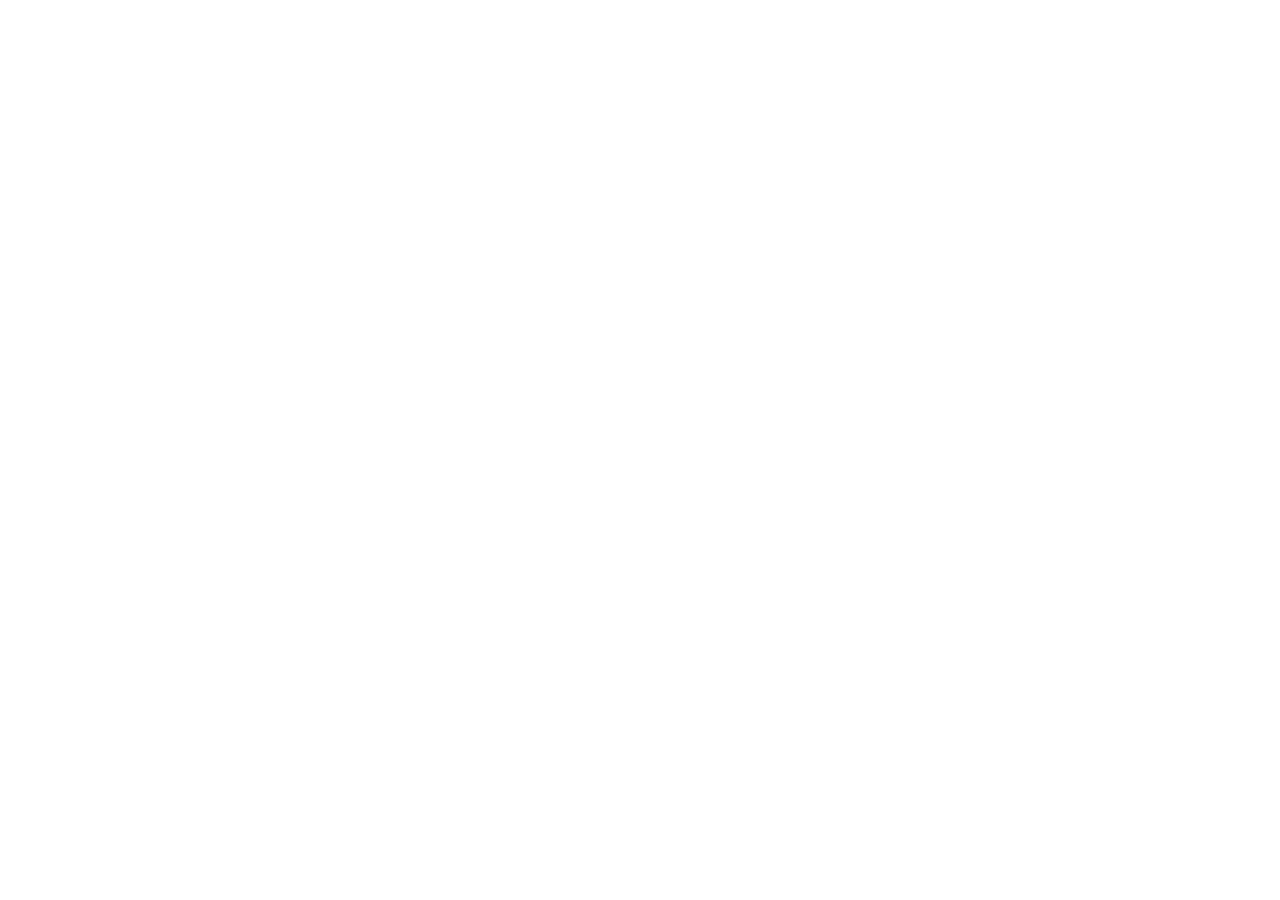
==== chef/index.html @ 43988f88 "Add chef jobs route" ====
<!doctype html><html lang="en"><head><meta charset="utf-8"><meta name="viewport" content="width=device-width,initial-scale=1"><meta http-equiv="refresh" content="0;url=https://sharecapsule.app/jobs/chef/"><link rel="canonical" href="https://jobs.sharecapsule.app/chef/"><title>Chef and Cooking Jobs</title></head><body><p>Opening chef and cooking jobs… <a href="https://sharecapsule.app/jobs/chef/">Continue</a></p></body></html>
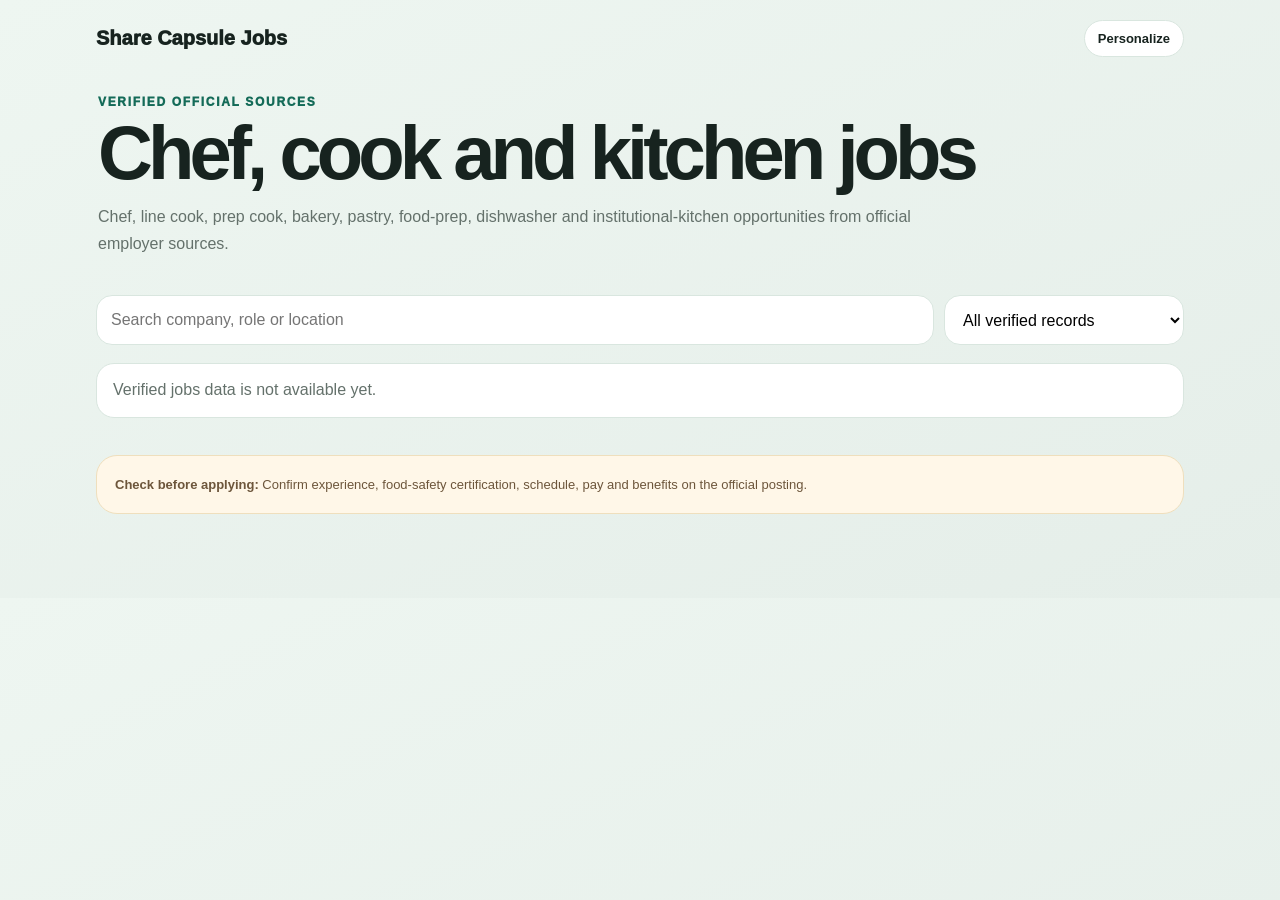
==== commit 39d2a05d: "Render verified chef and cooking jobs" ====
--- a/chef/index.html
+++ b/chef/index.html
@@ -1 +1 @@
-<!doctype html><html lang="en"><head><meta charset="utf-8"><meta name="viewport" content="width=device-width,initial-scale=1"><meta http-equiv="refresh" content="0;url=https://sharecapsule.app/jobs/chef/"><link rel="canonical" href="https://jobs.sharecapsule.app/chef/"><title>Chef and Cooking Jobs</title></head><body><p>Opening chef and cooking jobs… <a href="https://sharecapsule.app/jobs/chef/">Continue</a></p></body></html>+<!doctype html><html lang="en"><head><meta charset="utf-8"><meta name="viewport" content="width=device-width,initial-scale=1"><link rel="canonical" href="https://jobs.sharecapsule.app/chef/"><title>Chef and Cooking Jobs — Share Capsule</title><link rel="stylesheet" href="/assets/jobs.css"></head><body data-category="chef"><main class="shell"><header class="top"><a class="brand" href="/">Share Capsule Jobs</a><a class="home" href="/personalize/">Personalize</a></header><section class="hero"><div class="kicker">Verified official sources</div><h1>Chef, cook and kitchen jobs</h1><p>Chef, line cook, prep cook, bakery, pastry, food-prep, dishwasher and institutional-kitchen opportunities from official employer sources.</p><small id="updated"></small></section><section class="controls"><input class="control" id="q" type="search" placeholder="Search company, role or location"><select class="control" id="kind"><option value="all">All verified records</option><option value="official-ats">Individual openings</option><option value="official-search">Employer searches</option></select></section><div class="status" id="status">Loading verified jobs…</div><section class="grid" id="grid"></section><section class="notice"><strong>Check before applying:</strong> Confirm experience, food-safety certification, schedule, pay and benefits on the official posting.</section></main><script src="/assets/jobs.js"></script></body></html>
--- a/assets/jobs.css
+++ b/assets/jobs.css
@@ -0,0 +1 @@
+:root{--ink:#17231f;--muted:#64716b;--line:#d9e6df;--accent:#146b58;--paper:#fffefa;--shadow:0 18px 58px rgba(29,67,56,.10)}*{box-sizing:border-box}body{margin:0;background:linear-gradient(155deg,#eef6f1,#e5eee9);color:var(--ink);font-family:Inter,-apple-system,BlinkMacSystemFont,"Segoe UI",sans-serif}.shell{width:min(100%,1120px);margin:auto;padding:20px 16px 84px}.top{display:flex;justify-content:space-between;align-items:center;gap:12px}.brand,.home{color:inherit;text-decoration:none}.brand{font-size:20px;font-weight:950}.home{font-size:13px;font-weight:850;padding:10px 13px;border:1px solid var(--line);border-radius:999px;background:#fff}.hero{padding:38px 2px 22px}.kicker{color:var(--accent);font-size:12px;font-weight:950;letter-spacing:.14em;text-transform:uppercase}.hero h1{margin:8px 0 0;font-size:clamp(44px,9vw,76px);line-height:.94;letter-spacing:-.065em}.hero p{max-width:880px;color:var(--muted);line-height:1.65}.controls{display:grid;grid-template-columns:1fr;gap:10px;margin-bottom:18px}@media(min-width:760px){.controls{grid-template-columns:1fr 240px}}.control{height:50px;border:1px solid var(--line);border-radius:16px;background:#fff;padding:0 14px;font:inherit}.status{padding:14px 16px;background:#fff;border:1px solid var(--line);border-radius:18px;color:var(--muted);margin-bottom:15px;line-height:1.55}.grid{display:grid;grid-template-columns:1fr;gap:15px}@media(min-width:800px){.grid{grid-template-columns:1fr 1fr}}.job{background:var(--paper);border-radius:25px;padding:22px;box-shadow:var(--shadow);display:flex;flex-direction:column}.category{color:var(--accent);font-size:11px;font-weight:950;letter-spacing:.08em;text-transform:uppercase}.job h2{margin:12px 0 0;font-size:28px;line-height:1.08}.meta{color:var(--muted);font-size:13px;line-height:1.55}.tags{display:flex;gap:7px;flex-wrap:wrap;margin-top:10px}.tags span{font-size:10px;font-weight:850;border:1px solid var(--line);border-radius:999px;padding:7px 9px;background:#fff}.apply{display:grid;place-items:center;min-height:50px;margin-top:auto;padding:14px 18px;border-radius:15px;background:var(--ink);color:#fff;text-decoration:none;font-weight:900}.notice{margin-top:22px;padding:18px;border-radius:21px;background:#fff7e8;border:1px solid #efdfbd;color:#6d563b;font-size:13px;line-height:1.65}.empty{padding:30px;background:#fff;border-radius:24px;color:var(--muted);text-align:center}
